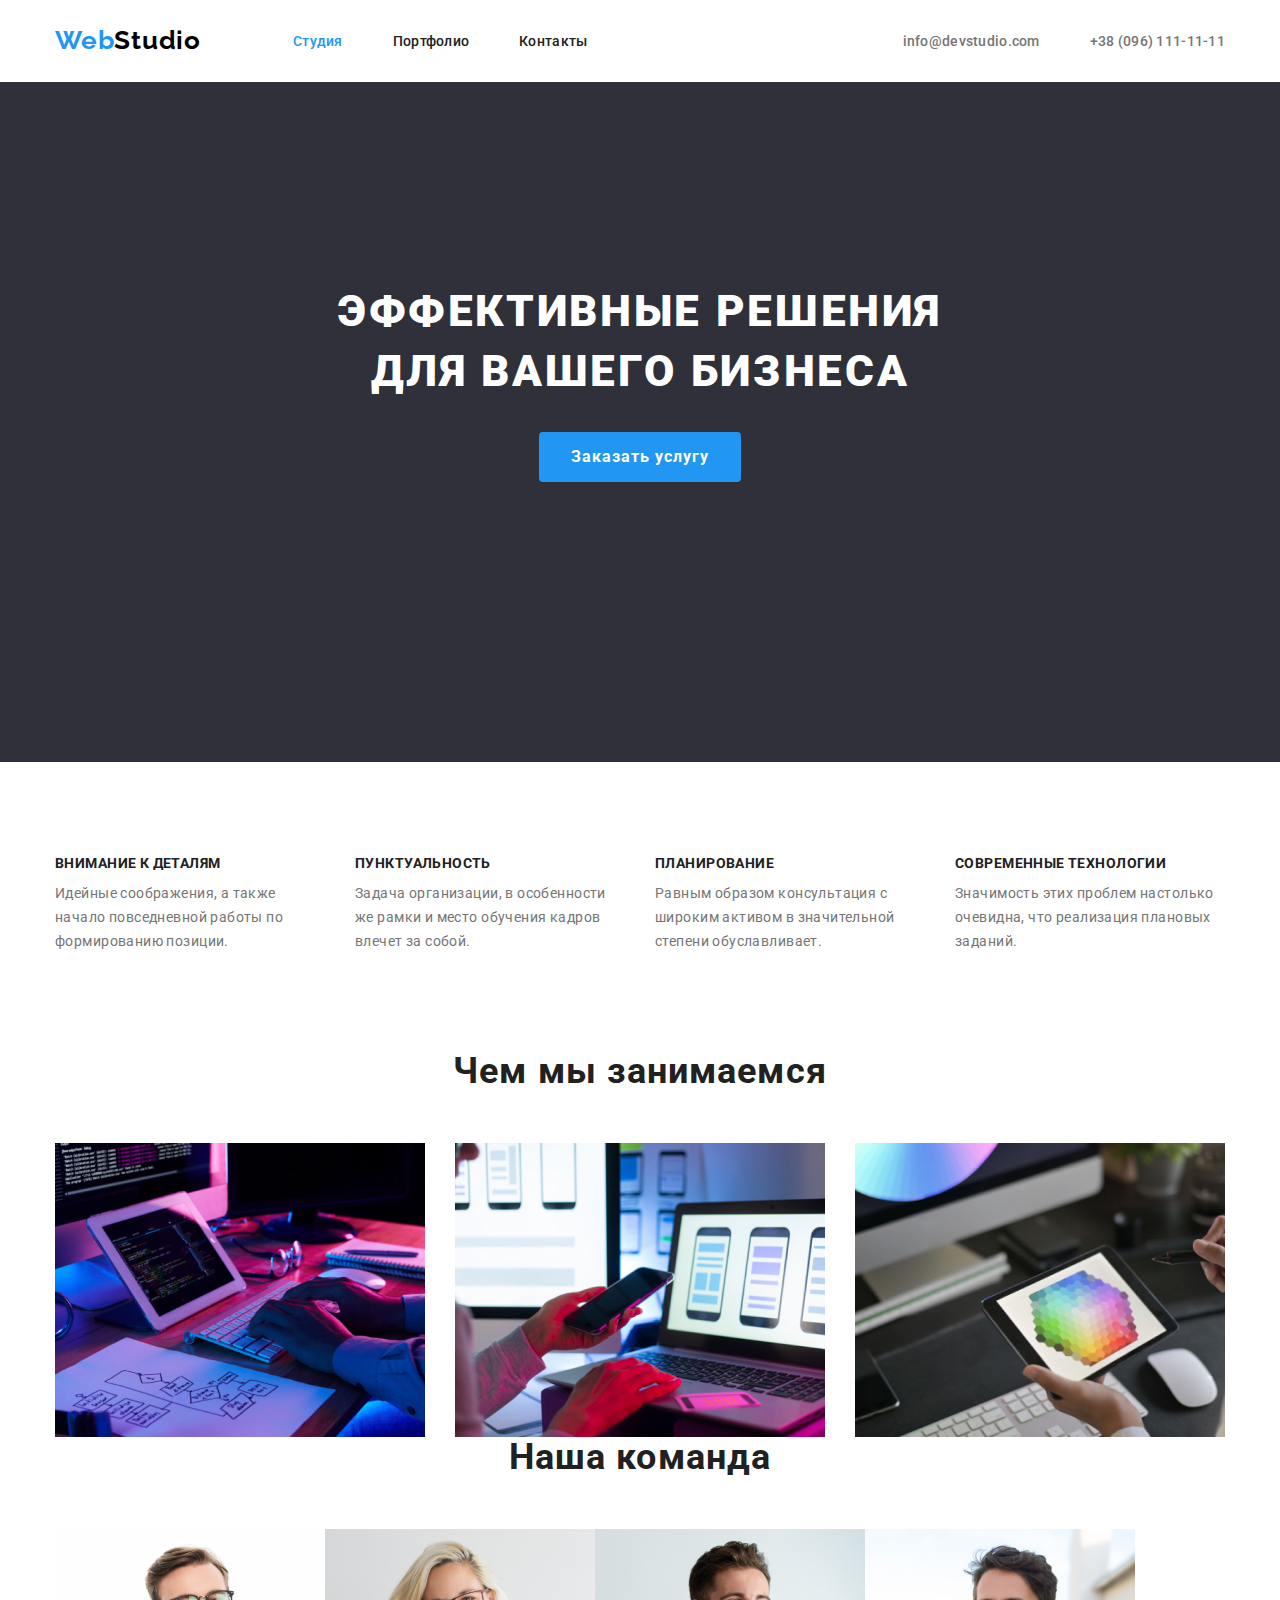
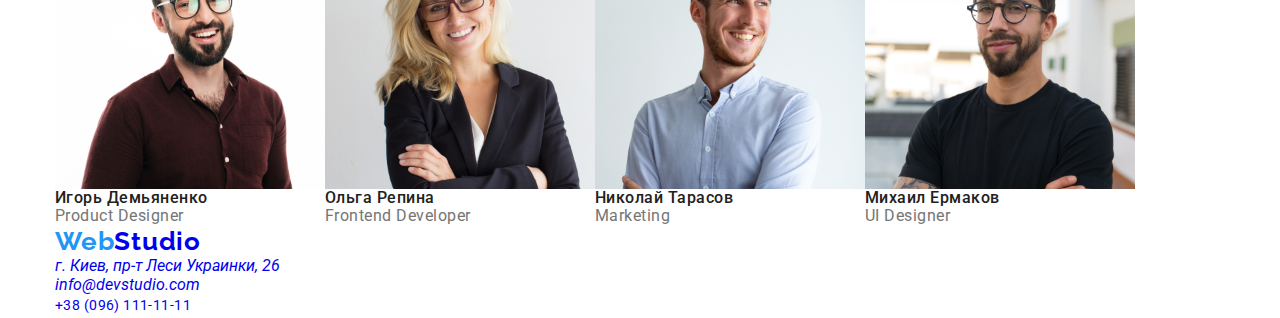
==== index.html @ b88e50e6 "си эс эс скилл" ====
<!DOCTYPE html>
<html lang="ru">

<head>
  <meta charset="UTF-8">
  <meta name="viewport" content="width=device-width, 
  initial-scale=1.0">
  <title>WebStudio</title>
  <link rel="stylesheet" 
  href="https://cdnjs.cloudflare.com/ajax/libs/modern-normalize/1.0.0/modern-normalize.min.css">
    <link rel="preconnect" 
    href="https://fonts.gstatic.com">
    <link
      href="https://fonts.googleapis.com/css2?family=Oleo+Script&family=Raleway:wght@700&family=Roboto:wght@400;500;700;900&display=swap"
      rel="stylesheet"/>
  <link 
  rel="stylesheet" 
  href="./css/common.css" 
  />
  <link rel="stylesheet" 
  href="./css/main.css"
  />
</head>

<body class="page">
  <!-- Шапка сайта -->
  <header class="page-header">

     <div class="container">  
      <nav class="nav">

        <a href="/" lang="en" class="logo link">
          <span class="logo-web">Web</span>Studio</a>
      
        <ul class="nav-list list">
          <li class="nav-list-item">
            <a href="./index.html" class="link current">
              Студия</a>
          </li>
          <li class="nav-list-item">
            <a href="./portfolio.html" class="link">
              Портфолио</a>
          </li>
          <li class="nav-list-item">
            <a href="" class="link">
              Контакты</a>
          </li>
        </ul>
      
       </nav> 
      <!--контакты-->
      <address class="address">
        <ul class="address-list list">
          <li class="address-list-item">
            <!-- Ссылка на адрес электронной почты  -->
            <a href="mailto:info@devstudio.com" 
            class="link-mail">
              info@devstudio.com</a>
          </li>
          <li class="address-list-item">
            <!-- Ссылка на телефонный номер -->
            <a href="tel:+380961111111" class="link-tel">
              +38 (096) 111-11-11</a>
          </li>
        </ul>
      </address>
     </div> 
    
  </header> 

  <main class="main">
    <!--герой-->
    <section class="hero">

        <div class="container hero-bunner">
          <h1 class="visually-hidden">Студия создания сайтов WebStudio </h1>
          <p class="hero-title">Эффективные решения для вашего бизнеса</p>
          <button type="button" class="hero-btn">
            Заказать услугу</button>

        </div>
     
    </section>

    <!--приемущества и особенности-->
    <section class="section ">
      <!--  заголовок особенности будет скрыт -->
      <h2 class="visually-hidden">особенности</h2>
      <div class="container">
          <ul class="skill-list list">
            <li class="skill-item">
              <h3 class="section-title">Внимание к деталям</h3>
              <p class="text">
                Идейные соображения,
                а также начало повседневной
                работы по формированию позиции.
              </p>
            </li>
            <li class="skill-item">
              <h3 class="section-title">Пунктуальность</h3>
              <p class="text">
                Задача организации,
                в особенности же рамки и место
                обучения кадров влечет за собой.
              </p>
            </li>
            <li class="skill-item">
              <h3 class="section-title">Планирование</h3>
              <p class="text">
                Равным образом консультация
                с широким активом в значительной
                степени обуславливает.
              </p>
            </li>
            <li class="skill-item">
              <h3 class="section-title">Современные технологии</h3>
              <p class="text">
                Значимость этих проблем
                настолько очевидна, что
                реализация плановых заданий.
              </p>
            </li>
          </ul>
      </div>
      
    </section>

    <!--Примеры работ-->
    <section class="section">
      <div class="container">
        <h2 class="section-title-about">Чем мы занимаемся</h2>
        <ul class="work-list list">
            <li class="work-img">
              
              <img src="./images/box1.jpg" 
              alt="работа с кодом" width="370" height="294">
              
            </li>
            <li class="work-img">
              
              <img src="./images/box2.jpg" 
              alt="оптимизация для телефонов" width="370" height="294">
              
            </li>
            <li class="work-img">
              
              <img src="./images/box3.jpg" 
              alt="работа с визуалом" width="370" height="294">
              
            </li>
        </ul>
      </div>

    </section>

           <!-- команда team-->
    <section class="section container">
      <h2 class="section-title-team">Наша команда</h2>
      <ul class="work-list list">

        <li class="work-team">
          <img src="./images/card1.jpg" alt="участник1" width="270" height="260">
          <p class="team-name">
            Игорь Демьяненко</p>
          <p class="team-position" 
          lang="en">Product Designer</p>
        </li>
        <li class="work-team">
          <img src="./images/card2.jpg" alt="участник2" width="270" height="260">
          <p class="team-name">
            Ольга Репина</p>
          <p class="team-position" 
          lang="en">Frontend Developer</p>
        </li>
        <li class="work-team">
          <img src="./images/card3.jpg" alt="участник3" width="270" height="260">
          <p class="team-name">
            Николай Тарасов</p>
          <p class="team-position" 
          lang="en">Marketing</p>
        </li>
        <li class="work-team">
          <img src="./images/card4.jpg" alt="участник4" width="270" height="260">
          <p class="team-name">
            Михаил Ермаков</p>
          <p class="team-position" 
          lang="en">UI Designer</p>
        </li>
      </ul>
    </section>
  </main>

<!-- Футер -->
  <footer class="footer container">
      <a href="/" lang="en" 
      class="footer-logo link">
        <span class="logo-web">Web</span>Studio</a>
    <address class="address">
      <ul class="list">
        <li class="list-item">
          <a href="https://goo.gl/maps/7p2n6qCXevgdCQAM8"
          class="link address">
            г. Киев, пр-т Леси Украинки, 26</a>
        </li>
        <li class="list-item-mail">
          <a href="mailto:info@devstudio.com" 
          class="link mail">
            info@devstudio.com</a>
          </li>
        <li class="list-item-tel">
          <a href="tel:+380961111111" 
          class="link tel">
            +38 (096) 111-11-11</a>
          </li>
      </ul>
    </address>
  </footer>
</body>

</html>
---- css/common.css ----
:root {
  /*цвет основного текста #757575*/
  --primary-text-color: #757575;
  /* вторичный цвет  #212121 */
  --title-text-color: #212121;
  /* акцент #2196F3*/
  --accent-color: #2196f3;
  /* ==== белый цвет ======= */
  --primary-white-color: #ffffff;

  --main-font: 'Roboto', sans-serif;

  --secondary-font: 'Raleway', 'Oleo Script', sans-serif;
}
/* ============ body ========== */
body {
  background-color: var(--primary-white-color);
  color: var(--primary-text-color);
  font-family: var(--main-font);
}
/* *,
      ::after,
      ::before {margin: 0; padding: 0;}
       */
/* ul {
  list-style: none;
  text-decoration: none;
}
a {
  text-decoration: none;
  list-style: none;
} */
.list {
  list-style: none;
}
.link {
  text-decoration: none;
}

h1,
h2,
h3,
h4,
h5,
h6 {
  margin: 0;
}

ul,
ol {
  margin: 0;
  padding: 0;
}

p {
  margin: 0;
}
img {
  display: block;
}

.container {
  width: 1200px;
  padding: 0 15px;
  margin: 0 auto;
}

/* ================ Heder ==================== */
.page-header .container {
  display: flex;
  align-items: center;

  /* .page-header {
     padding-top: 32px;
     padding-bottom: 32px;
     background-color: #ccc;
  }  */

    /* width: 1222px; 
    min-height: 105px;
    margin: 0 auto; */
  }
  .page-header .logo {
    margin-right: 93px;
  }
  .nav {
    display: flex;
    align-items: center;
  }

  .logo {
    display: block;
    width: 145px;
    padding-top: 24px;
    border: 0px;
    padding-bottom: 25px;
  }
  /* display: flex; */
  .nav-list {
    display: flex;
    border: 0px;
    padding-top: 32px;
    padding-bottom: 32px;
    
  }
  .nav-list-item:not(:last-child) {
    margin-right: 50px;
  }
  .page-header .address {
    /* display: flex;*/
    margin-left: auto;
  }

  .address-list {
    display: flex;

    border: 0px;
    padding-top: 32px;
    padding-bottom: 32px;
  }
  .address-list-item:not(:last-child) {
    margin-right: 50px;
  }
  /* =========logo========== */
  .logo {
    font-family: var(--secondary-font);
    font-style: normal;
    font-weight: 700;
    font-size: 26px;
    line-height: 1.19;
    letter-spacing: 0.03em;
    color: #000000;
  }
  .logo-web {
    font-family: var(--secondary-font);
    font-style: normal;
    font-weight: 700;
    font-size: 26px;
    line-height: 1.19;
    letter-spacing: 0.03em;
    color: var(--accent-color);
  }
  /* =========logo end ========== */

  /* ============ site-nav ============ */
  .nav-list .link {
    font-weight: 500;
    font-size: 14px;
    line-height: 1.14;
    letter-spacing: 0.02em;
    color: var(--title-text-color);
    text-decoration: none;
  }
  .link-mail {
    font-style: normal;
    font-weight: 500;
    font-size: 14px;
    line-height: 1.14;
    letter-spacing: 0.02em;
    color: var(--primary-text-color);
    text-decoration: none;
  }
  .link-tel {
    font-style: normal;
    font-weight: 500;
    font-size: 14px;
    line-height: 1.14;
    letter-spacing: 0.02em;
    color: var(--primary-text-color);
    text-decoration: none;
  }

  .nav-list .link:hover,
  .nav-list .link:focus {
    color: var(--accent-color);
  }

  .nav-list .link.current {
    color: var(--accent-color);
  }
  /* ============ site-nav end ============ */

  /* ================ Heder end ==================== */

  /* =========== hero ============== */
  /* перенесены в файл "main" этой же папки  */
  /* =========== hero end ============== */
  .visually-hidden {
    position: absolute;
    width: 1px;
    height: 1px;
    margin: -1px;
    border: 0;
    padding: 0;

    white-space: nowrap;
    clip-path: imset(100%);
    clip: rect(0 0 0 0);
  }
  /*== приемущества и особенности skill =====*/
         /* перенесены в файл "main" этой же папки  */
/* ============ end sill =========== */

  /* =====--Примеры работ--====== */
        /* перенесены в файл "main" этой же папки  */
  /* =====--Примеры работ end--====== */

  /* ========== команда team ========== */
  .team-name {
    font-weight: 500;
    font-size: 16px;
    line-height: 1.18;
    letter-spacing: 0.03em;
    color: var(--title-text-color);
  }
  .team-position {
    font-weight: 400;
    font-size: 16px;
    line-height: 1.18;
    letter-spacing: 0.03em;
    color: var(--primary-text-color);
  }
  /* =====-- команда team end--====== */

  /* =========-- Футер --=========== */
  .footer-logo {
    font-family: var(--secondary-font);
    font-weight: 700;
    font-size: 26px;
    line-height: 1.19;
    letter-spacing: 0.03em;
    text-decoration: none;
    /* color: #FFFFFF;  */
  }

  /* .list-item {
  font-style: normal;
  font-weight: 400;
  font-size: 14px;
  line-height: 1.71;
  letter-spacing: 0.03em;
  text-decoration: none;
  color: #FFFFFF; */
}
.list-item-mail {
  font-style: normal;
  font-weight: 400;
  font-size: 14px;
  line-height: 1.71;
  letter-spacing: 0.03em;
  text-decoration: none;
  /* color: rgba(255, 255, 255, 0.6); */
}
.list-item-tel {
  font-style: normal;
  font-weight: 400;
  font-size: 14px;
  line-height: 1.71;
  letter-spacing: 0.03em;
  text-decoration: none;
  /* color: rgba(255, 255, 255, 0.6); */
}

/* =========-- Футер end --=========== */

/* ==============WORK=========== */
.work-title {
  font-weight: 700;
  font-size: 18px;
  line-height: 2;
  letter-spacing: 0.06em;
  color: var(--title-text-color);
}

.work-text {
  font-weight: 400;
  font-size: 16px;
  line-height: 1.87;
  letter-spacing: 0.03em;
  color: var(--primary-text-color);
}

.navigation-list-link.current {
  color: var(--accent-color);
}
---- css/main.css ----
/* цвет логотипа #2196F3 и #000000 */
/* белый #ffffff */
/* фон #e5e5e5  и f5f4fa */

/* =========== hero ============== */
.hero {
  min-height: 600px;
  background-color: #2f303a;
  display: flex;
  justify-content: center;
  align-items: center;
  padding: 200px 452px 280px;
}

/* .hero-bunner {
  
} */

.hero-title {
  color: #ffffff;
  font-weight: 900;
  font-size: 44px;
  line-height: 1.36;
  text-align: center;
  letter-spacing: 0.06em;
  text-transform: uppercase;
  width: 696px;
  margin: auto;
}

.hero-btn {
  min-width: 200px;
  height: 50px;
  border: 0;
  cursor: pointer;
  border-radius: 4px;

  font-weight: 700;
  font-size: 16px;
  line-height: 1.87;
  letter-spacing: 0.06em;

  margin: auto;
  margin-top: 30px;
  display: flex;
  align-items: center;
  text-align: center;
  padding: 10px 32px;
  /* box-shadow: 0px 4px 4px rgba(0, 0, 0, 0.15); */
  color: #ffffff;
  background-color: var(--accent-color);
}

/* .hero-btn:hover,
       .hero-btn:focus {

}     */
/* =========== hero end ============== */
/* =========== section =========== */
/*--приемущества и особенности-->*/ /* ========= skill ========= */
.skill-list {
  color: var(--primary-text-color);
  display: flex;
  flex-wrap: wrap;
  margin-top: 94px;
  margin-bottom: 94px;
  margin-left: -30px;
  padding: 0;

  /* outline: 1px solid; */
}
.skill-item {
  min-height: 101px;
  width: 270px;

  margin-left: 30px;
  flex-basis: calc(100% / 4 -30px);
  /* outline: 1px solid; */
  /*  
      height: 101px;
     .skill-item:not(:last-child) {
     margin-top: 30px;
        */
}
/* 
*/

.skill-item .section-title {
  font-weight: 700;
  font-size: 14px;
  line-height: 1.14;
  letter-spacing: 0.03em;
  text-transform: uppercase;
  color: var(--title-text-color);
}
.text {
  margin-top: 10px;

  font-weight: 400;
  font-size: 14px;
  line-height: 1.71;
  letter-spacing: 0.03em;
  color: var(--primary-text-color);
}

/* ========= skill end ========= */

/* ============ <!--Примеры работ--> ============ */

.work-list {
  display: flex;
  margin-top: 50px;
}
.work-list .work-img:not(:last-child) {
  margin-right: 30px;
  padding: 0;
  border: 0;
}
.section-title-about,
.section-title-team {
  font-weight: 700;
  font-size: 36px;
  line-height: 1.16;
  text-align: center;
  letter-spacing: 0.03em;
  color: var(--title-text-color);
}

/* ========== examples ======== */
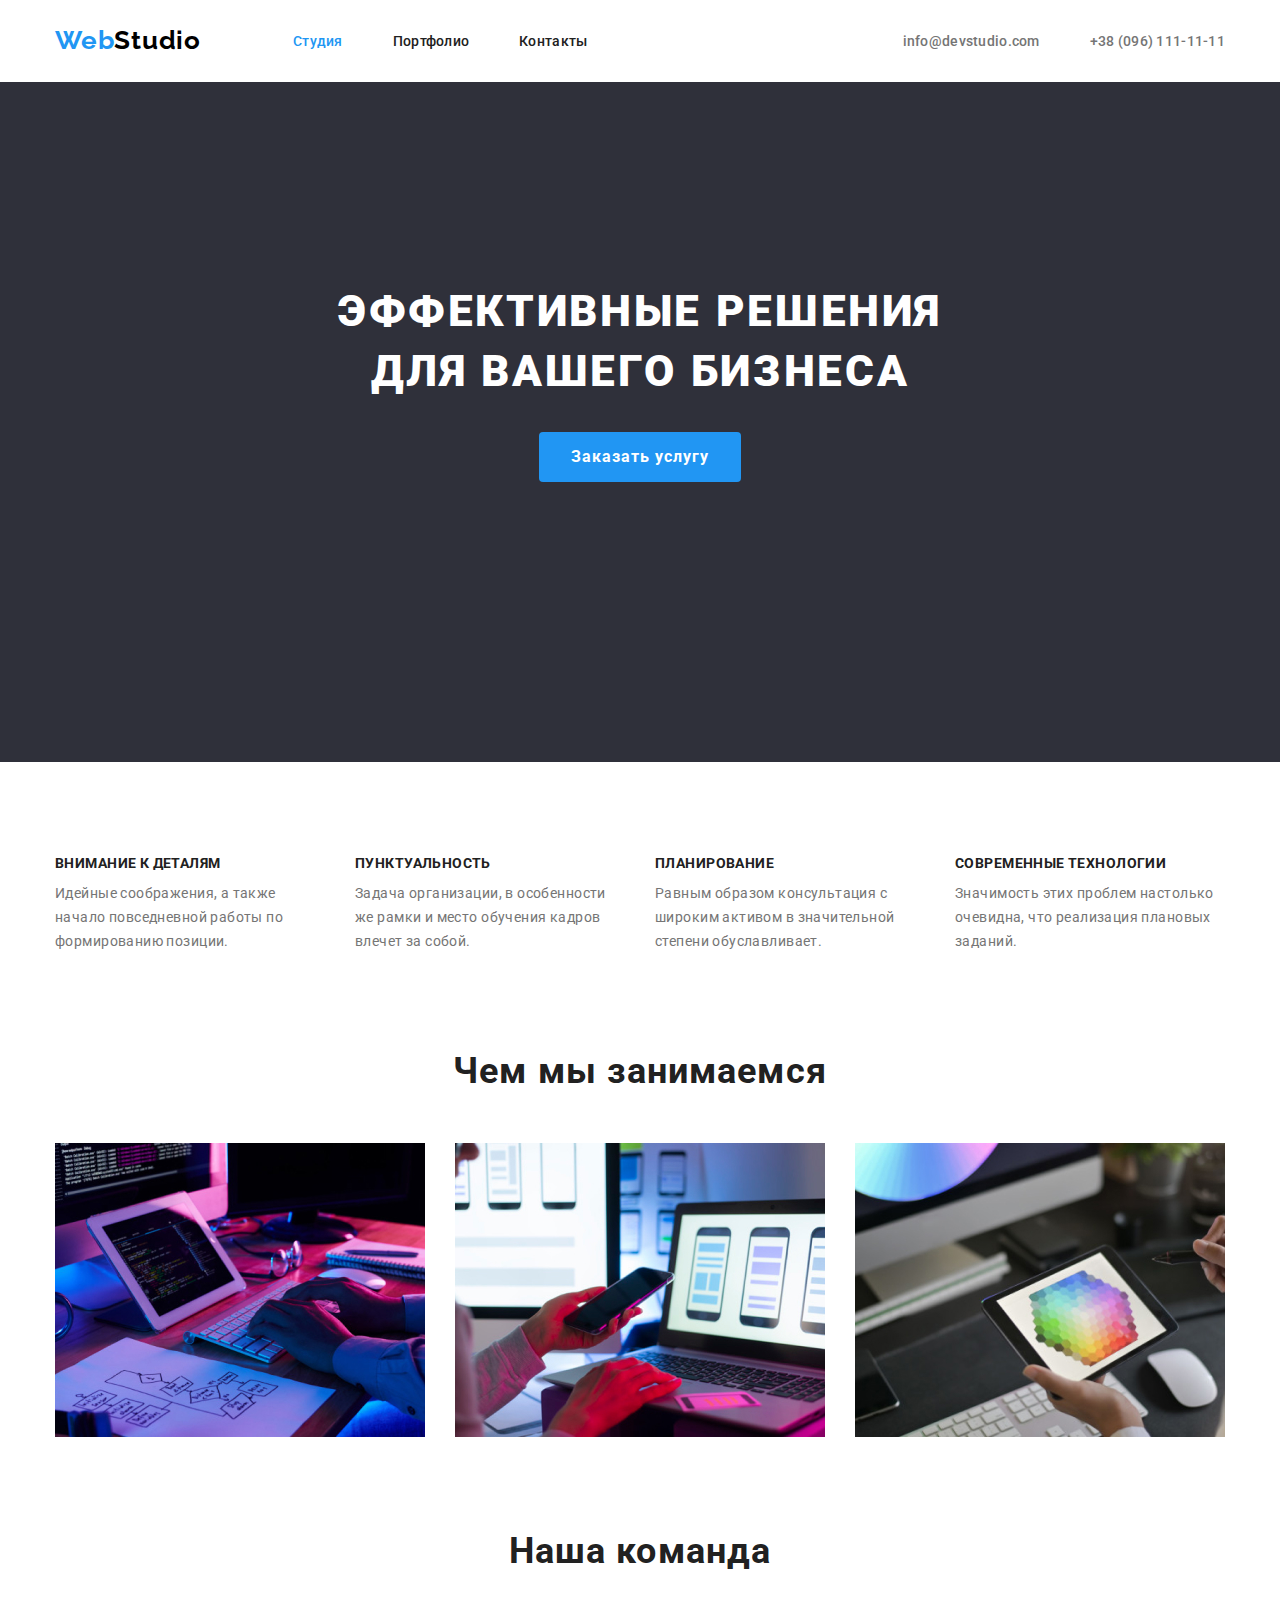
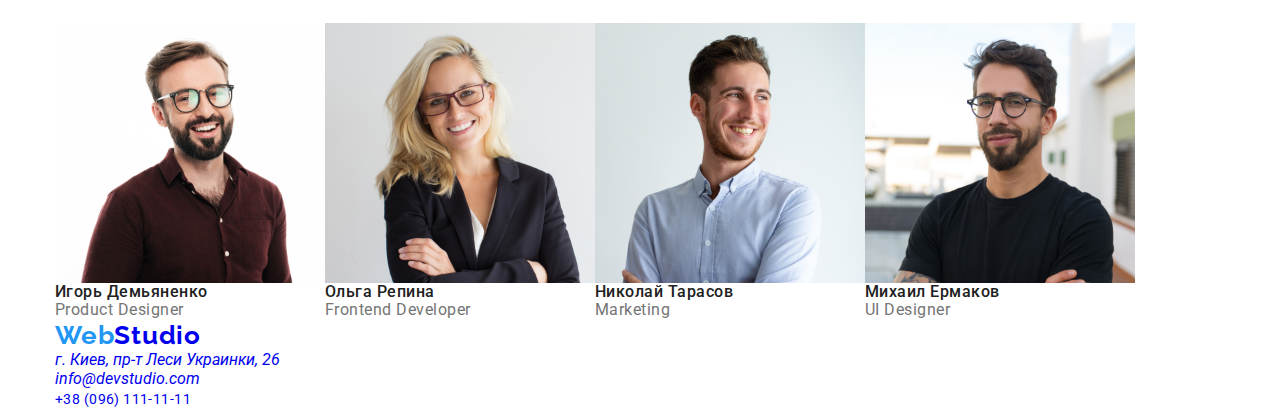
==== commit e8ff6280: "css team" ====
--- a/index.html
+++ b/index.html
@@ -85,8 +85,9 @@
     <!--приемущества и особенности-->
     <section class="section ">
       <!--  заголовок особенности будет скрыт -->
-      <h2 class="visually-hidden">особенности</h2>
+      
       <div class="container">
+        <h2 class="visually-hidden">особенности</h2>
           <ul class="skill-list list">
             <li class="skill-item">
               <h3 class="section-title">Внимание к деталям</h3>
@@ -127,7 +128,7 @@
 
     <!--Примеры работ-->
     <section class="section">
-      <div class="container">
+      <div class="container sect">
         <h2 class="section-title-about">Чем мы занимаемся</h2>
         <ul class="work-list list">
             <li class="work-img">
@@ -154,39 +155,38 @@
     </section>
 
            <!-- команда team-->
-    <section class="section container">
+    <section class="section">
+      <div class="container">
       <h2 class="section-title-team">Наша команда</h2>
-      <ul class="work-list list">
-
+      <ul class="work-list-team list">
+      
         <li class="work-team">
           <img src="./images/card1.jpg" alt="участник1" width="270" height="260">
           <p class="team-name">
             Игорь Демьяненко</p>
-          <p class="team-position" 
-          lang="en">Product Designer</p>
+          <p class="team-position" lang="en">Product Designer</p>
         </li>
         <li class="work-team">
           <img src="./images/card2.jpg" alt="участник2" width="270" height="260">
           <p class="team-name">
             Ольга Репина</p>
-          <p class="team-position" 
-          lang="en">Frontend Developer</p>
+          <p class="team-position" lang="en">Frontend Developer</p>
         </li>
         <li class="work-team">
           <img src="./images/card3.jpg" alt="участник3" width="270" height="260">
           <p class="team-name">
             Николай Тарасов</p>
-          <p class="team-position" 
-          lang="en">Marketing</p>
+          <p class="team-position" lang="en">Marketing</p>
         </li>
         <li class="work-team">
           <img src="./images/card4.jpg" alt="участник4" width="270" height="260">
           <p class="team-name">
             Михаил Ермаков</p>
-          <p class="team-position" 
-          lang="en">UI Designer</p>
+          <p class="team-position" lang="en">UI Designer</p>
         </li>
       </ul>
+      </div>
+
     </section>
   </main>
 
--- a/css/common.css
+++ b/css/common.css
@@ -206,20 +206,7 @@
   /* =====--Примеры работ end--====== */
 
   /* ========== команда team ========== */
-  .team-name {
-    font-weight: 500;
-    font-size: 16px;
-    line-height: 1.18;
-    letter-spacing: 0.03em;
-    color: var(--title-text-color);
-  }
-  .team-position {
-    font-weight: 400;
-    font-size: 16px;
-    line-height: 1.18;
-    letter-spacing: 0.03em;
-    color: var(--primary-text-color);
-  }
+             /* перенесены в файл "main" этой же папки  */
   /* =====-- команда team end--====== */
 
   /* =========-- Футер --=========== */
--- a/css/main.css
+++ b/css/main.css
@@ -110,6 +110,7 @@
 .work-list {
   display: flex;
   margin-top: 50px;
+  margin-bottom: 94px;
 }
 .work-list .work-img:not(:last-child) {
   margin-right: 30px;
@@ -125,5 +126,28 @@
   letter-spacing: 0.03em;
   color: var(--title-text-color);
 }
+/* ============ <!--Примеры работ end--> ============ */
 
+/* ========== команда team ========== */
+.section-title-team {
+  margin-top: 94px;
+  margin-bottom: 50px;
+}
+.work-list-team {
+  display: flex;
+}
+.team-name {
+  font-weight: 500;
+  font-size: 16px;
+  line-height: 1.18;
+  letter-spacing: 0.03em;
+  color: var(--title-text-color);
+}
+.team-position {
+  font-weight: 400;
+  font-size: 16px;
+  line-height: 1.18;
+  letter-spacing: 0.03em;
+  color: var(--primary-text-color);
+}
 /* ========== examples ======== */
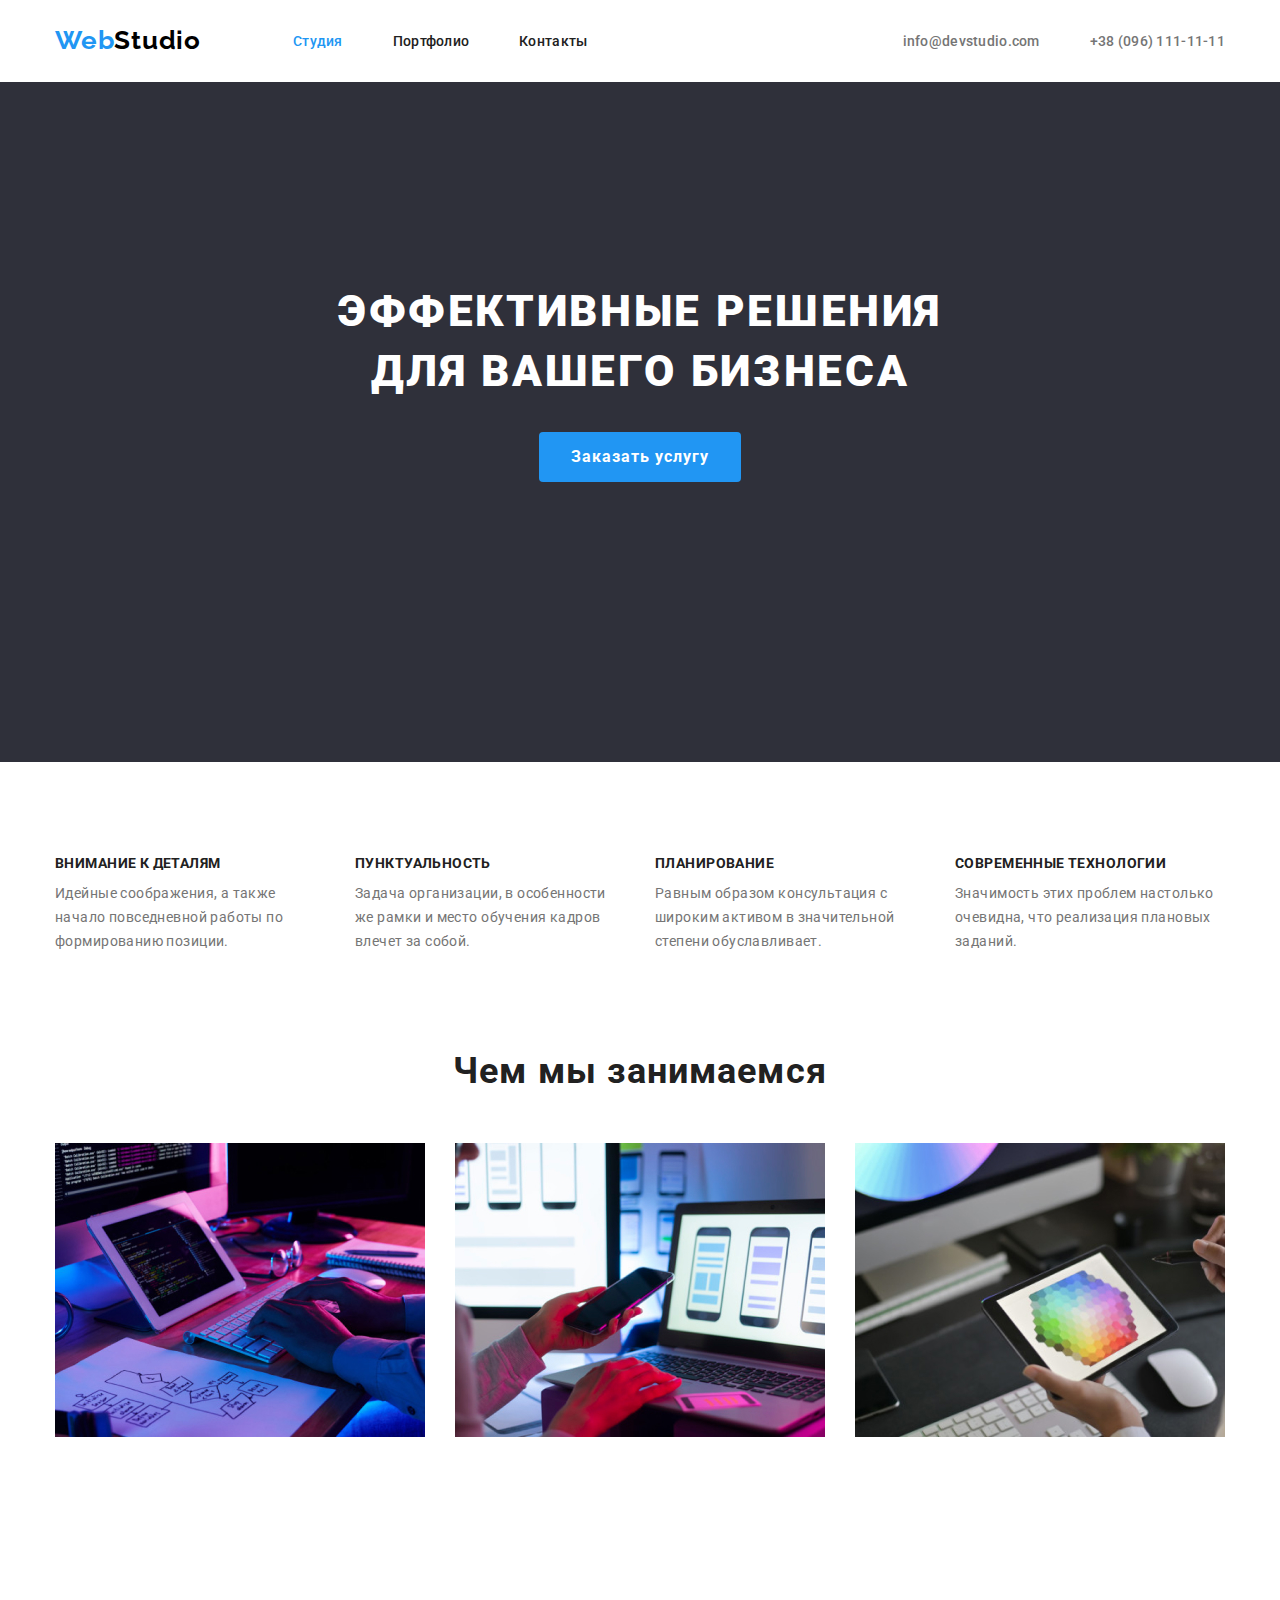
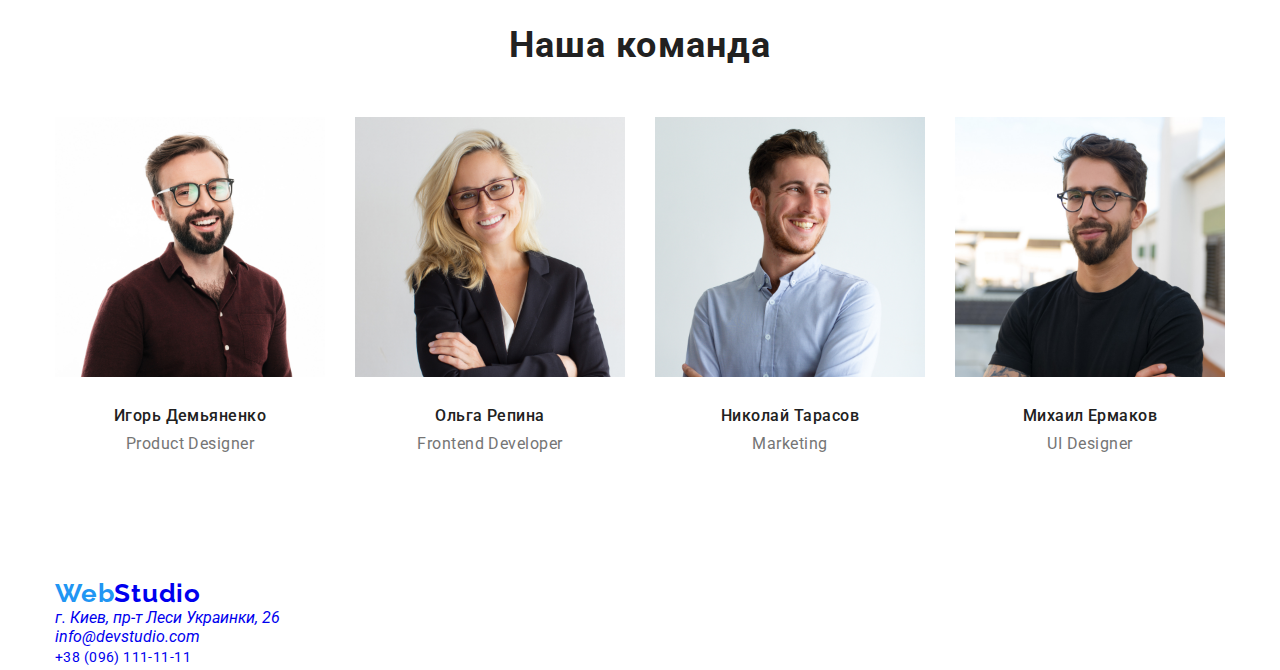
==== commit bb375fdf: "Css blok team" ====
--- a/index.html
+++ b/index.html
@@ -156,34 +156,51 @@
 
            <!-- команда team-->
     <section class="section">
-      <div class="container">
+      <div class="container team">
       <h2 class="section-title-team">Наша команда</h2>
       <ul class="work-list-team list">
       
         <li class="work-team">
-          <img src="./images/card1.jpg" alt="участник1" width="270" height="260">
-          <p class="team-name">
-            Игорь Демьяненко</p>
-          <p class="team-position" lang="en">Product Designer</p>
-        </li>
-        <li class="work-team">
-          <img src="./images/card2.jpg" alt="участник2" width="270" height="260">
-          <p class="team-name">
-            Ольга Репина</p>
-          <p class="team-position" lang="en">Frontend Developer</p>
-        </li>
-        <li class="work-team">
-          <img src="./images/card3.jpg" alt="участник3" width="270" height="260">
-          <p class="team-name">
-            Николай Тарасов</p>
-          <p class="team-position" lang="en">Marketing</p>
-        </li>
-        <li class="work-team">
-          <img src="./images/card4.jpg" alt="участник4" width="270" height="260">
-          <p class="team-name">
-            Михаил Ермаков</p>
-          <p class="team-position" lang="en">UI Designer</p>
-        </li>
+          <img src="./images/card1.jpg" 
+          alt="участник1" width="270" height="260">
+          <div class="work-list-content">
+            <p class="team-name">
+              Игорь Демьяненко</p>
+            <p class="team-position" lang="en">Product Designer</p>
+          </div>
+
+        </li>
+        <li class="work-team">
+          <img src="./images/card2.jpg" 
+          alt="участник2" width="270" height="260">
+          <div class="work-list-content">
+            <p class="team-name">
+              Ольга Репина</p>
+            <p class="team-position" lang="en">Frontend Developer</p>
+          </div>
+
+        </li>
+        <li class="work-team">
+          <img src="./images/card3.jpg" 
+          alt="участник3" width="270" height="260">
+          <div class="work-list-content">
+            <p class="team-name">
+              Николай Тарасов</p>
+            <p class="team-position" lang="en">Marketing</p>
+          </div>
+
+        </li>
+        <li class="work-team">
+          <img src="./images/card4.jpg" 
+          alt="участник4" width="270" height="260">
+          <div class="work-list-content">
+            <p class="team-name">
+              Михаил Ермаков</p>
+            <p class="team-position" lang="en">UI Designer</p>
+          </div>
+
+        </li>
+
       </ul>
       </div>
 
--- a/css/main.css
+++ b/css/main.css
@@ -130,18 +130,33 @@
 
 /* ========== команда team ========== */
 .section-title-team {
-  margin-top: 94px;
+  margin-top: 188px;
   margin-bottom: 50px;
 }
 .work-list-team {
+  margin-bottom: 94px;
   display: flex;
+  justify-content: space-between;
 }
 .team-name {
+  margin-bottom: 10px;
+}
+.work-list-content {
+  padding-top: 30px;
+  padding-bottom: 30px;
+}
+/* .work-list-team .work-team:not(:last-child) {
+  margin-right: 30px;
+  padding: 0;
+  border: 0;
+} */
+.work-list-team .team-name {
   font-weight: 500;
   font-size: 16px;
   line-height: 1.18;
   letter-spacing: 0.03em;
   color: var(--title-text-color);
+  text-align: center;
 }
 .team-position {
   font-weight: 400;
@@ -149,5 +164,6 @@
   line-height: 1.18;
   letter-spacing: 0.03em;
   color: var(--primary-text-color);
+  text-align: center;
 }
 /* ========== examples ======== */
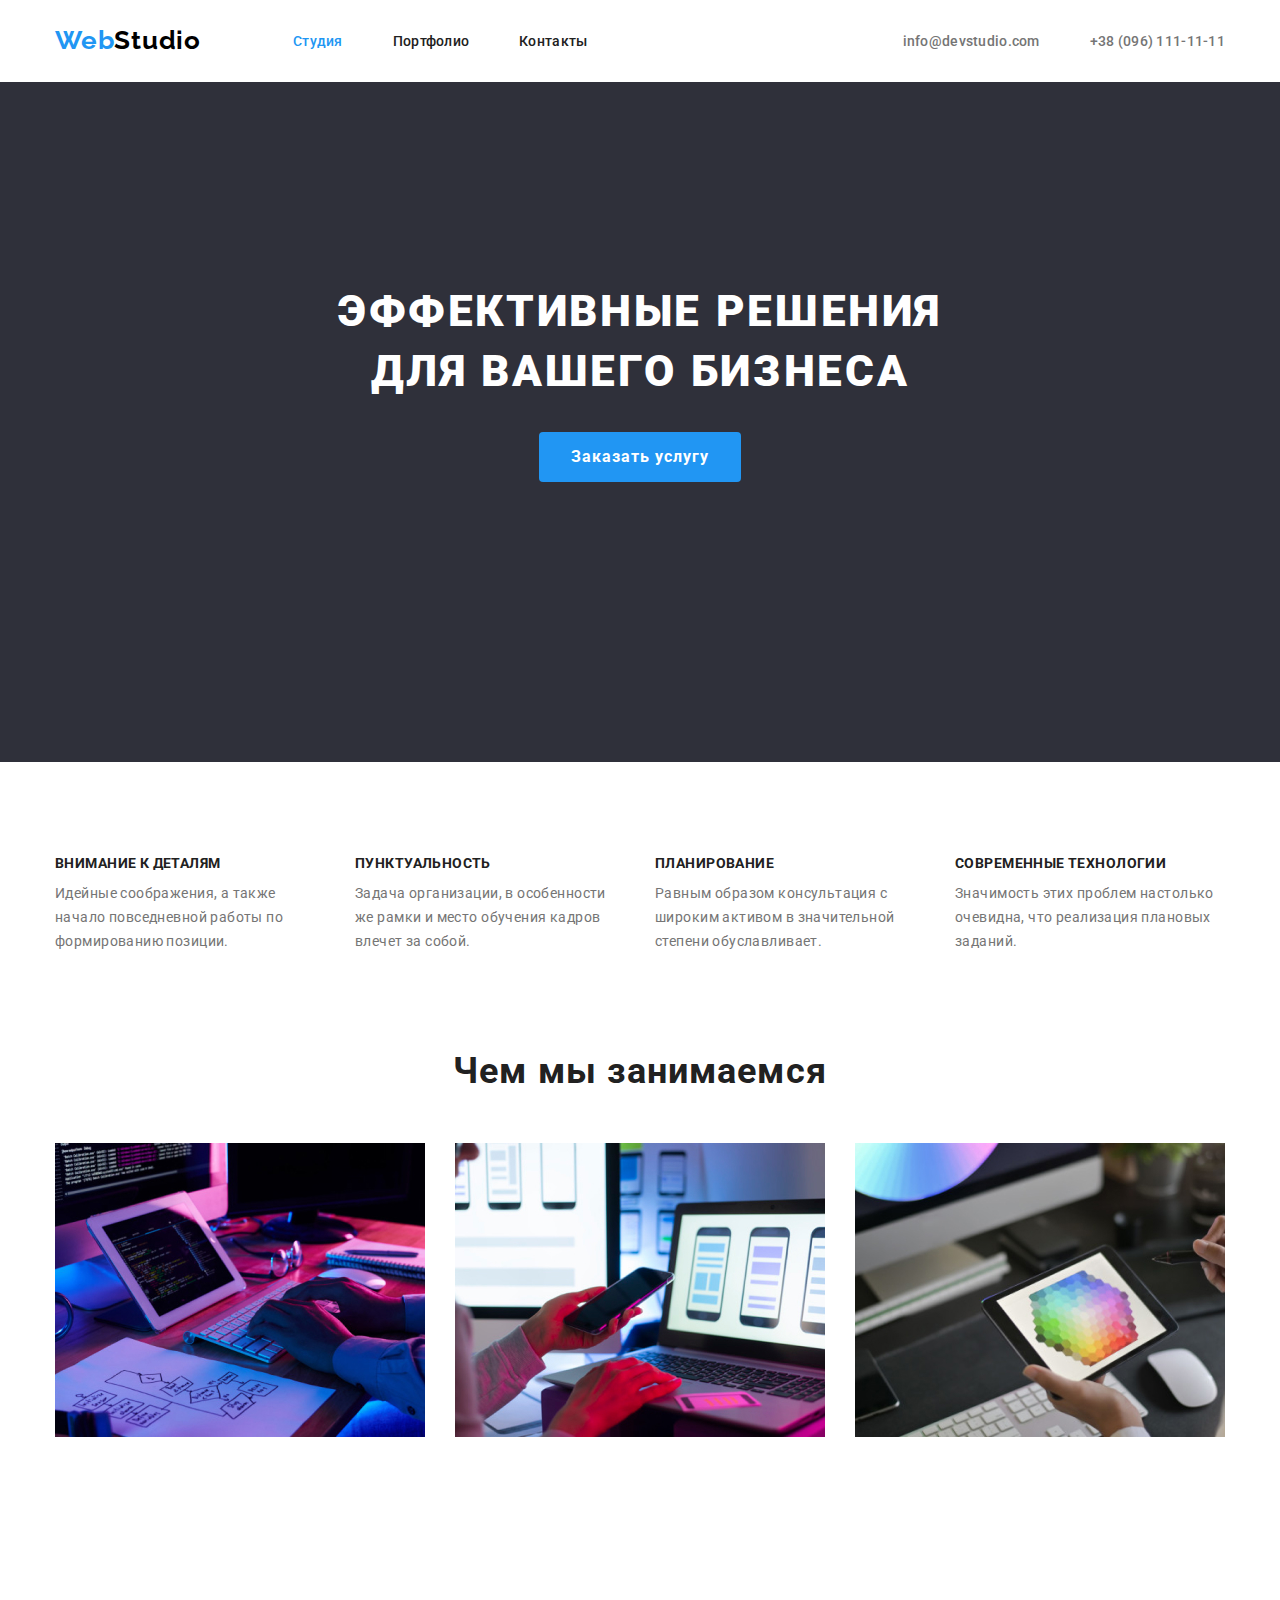
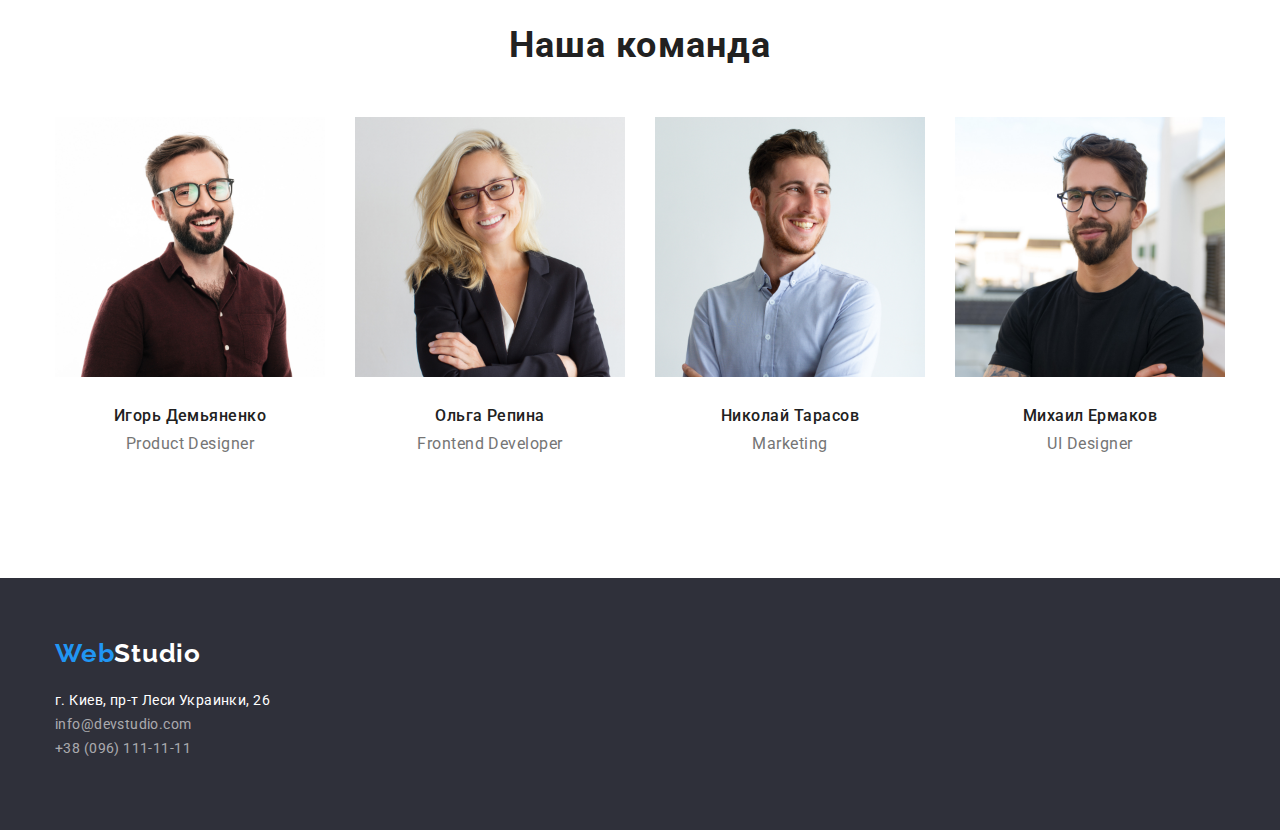
==== commit 1b141d67: "css blok footer" ====
--- a/index.html
+++ b/index.html
@@ -59,7 +59,8 @@
           </li>
           <li class="address-list-item">
             <!-- Ссылка на телефонный номер -->
-            <a href="tel:+380961111111" class="link-tel">
+            <a href="tel:+380961111111" 
+            class="link-tel">
               +38 (096) 111-11-11</a>
           </li>
         </ul>
@@ -208,29 +209,36 @@
   </main>
 
 <!-- Футер -->
-  <footer class="footer container">
-      <a href="/" lang="en" 
-      class="footer-logo link">
+  <footer class="footer">
+      
+      <div class="container">
+        <a href="/" lang="en" class="footer-logo link">
         <span class="logo-web">Web</span>Studio</a>
-    <address class="address">
-      <ul class="list">
-        <li class="list-item">
-          <a href="https://goo.gl/maps/7p2n6qCXevgdCQAM8"
-          class="link address">
-            г. Киев, пр-т Леси Украинки, 26</a>
-        </li>
-        <li class="list-item-mail">
-          <a href="mailto:info@devstudio.com" 
-          class="link mail">
-            info@devstudio.com</a>
-          </li>
-        <li class="list-item-tel">
-          <a href="tel:+380961111111" 
-          class="link tel">
-            +38 (096) 111-11-11</a>
-          </li>
-      </ul>
-    </address>
+        <div class="foot-nav">
+        <address class="footer-address">
+          <ul class="footer-address-list list">
+            <li class="address-list-item-add">
+              <a href="https://goo.gl/maps/7p2n6qCXevgdCQAM8" class="link-address">
+                г. Киев, пр-т Леси Украинки, 26</a>
+            </li>
+        
+            <li class="address-list-item">
+              <!-- Ссылка на адрес электронной почты  -->
+              <a href="mailto:info@devstudio.com" class="foot-link-mail">
+                info@devstudio.com</a>
+            </li>
+            <li class="address-list-item">
+              <!-- Ссылка на телефонный номер -->
+              <a href="tel:+380961111111" class="foot-link-tel">
+                +38 (096) 111-11-11</a>
+            </li>
+          </ul>
+        </address>
+        </div>
+
+
+      </div>
+
   </footer>
 </body>
 
--- a/css/common.css
+++ b/css/common.css
@@ -76,176 +76,199 @@
      background-color: #ccc;
   }  */
 
-    /* width: 1222px; 
+  /* width: 1222px; 
     min-height: 105px;
     margin: 0 auto; */
-  }
-  .page-header .logo {
-    margin-right: 93px;
-  }
-  .nav {
-    display: flex;
-    align-items: center;
-  }
-
-  .logo {
-    display: block;
-    width: 145px;
-    padding-top: 24px;
-    border: 0px;
-    padding-bottom: 25px;
-  }
-  /* display: flex; */
-  .nav-list {
-    display: flex;
-    border: 0px;
-    padding-top: 32px;
-    padding-bottom: 32px;
-    
-  }
-  .nav-list-item:not(:last-child) {
-    margin-right: 50px;
-  }
-  .page-header .address {
-    /* display: flex;*/
-    margin-left: auto;
-  }
-
-  .address-list {
-    display: flex;
-
-    border: 0px;
-    padding-top: 32px;
-    padding-bottom: 32px;
-  }
-  .address-list-item:not(:last-child) {
-    margin-right: 50px;
-  }
-  /* =========logo========== */
-  .logo {
-    font-family: var(--secondary-font);
-    font-style: normal;
-    font-weight: 700;
-    font-size: 26px;
-    line-height: 1.19;
-    letter-spacing: 0.03em;
-    color: #000000;
-  }
-  .logo-web {
-    font-family: var(--secondary-font);
-    font-style: normal;
-    font-weight: 700;
-    font-size: 26px;
-    line-height: 1.19;
-    letter-spacing: 0.03em;
-    color: var(--accent-color);
-  }
-  /* =========logo end ========== */
-
-  /* ============ site-nav ============ */
-  .nav-list .link {
-    font-weight: 500;
-    font-size: 14px;
-    line-height: 1.14;
-    letter-spacing: 0.02em;
-    color: var(--title-text-color);
-    text-decoration: none;
-  }
-  .link-mail {
-    font-style: normal;
-    font-weight: 500;
-    font-size: 14px;
-    line-height: 1.14;
-    letter-spacing: 0.02em;
-    color: var(--primary-text-color);
-    text-decoration: none;
-  }
-  .link-tel {
-    font-style: normal;
-    font-weight: 500;
-    font-size: 14px;
-    line-height: 1.14;
-    letter-spacing: 0.02em;
-    color: var(--primary-text-color);
-    text-decoration: none;
-  }
-
-  .nav-list .link:hover,
-  .nav-list .link:focus {
-    color: var(--accent-color);
-  }
-
-  .nav-list .link.current {
-    color: var(--accent-color);
-  }
-  /* ============ site-nav end ============ */
-
-  /* ================ Heder end ==================== */
-
-  /* =========== hero ============== */
-  /* перенесены в файл "main" этой же папки  */
-  /* =========== hero end ============== */
-  .visually-hidden {
-    position: absolute;
-    width: 1px;
-    height: 1px;
-    margin: -1px;
-    border: 0;
-    padding: 0;
-
-    white-space: nowrap;
-    clip-path: imset(100%);
-    clip: rect(0 0 0 0);
-  }
-  /*== приемущества и особенности skill =====*/
-         /* перенесены в файл "main" этой же папки  */
+}
+.page-header .logo {
+  margin-right: 93px;
+}
+.nav {
+  display: flex;
+  align-items: center;
+}
+
+.logo {
+  display: block;
+  width: 145px;
+  padding-top: 24px;
+  border: 0px;
+  padding-bottom: 25px;
+}
+/* display: flex; */
+.nav-list {
+  display: flex;
+  border: 0px;
+  padding-top: 32px;
+  padding-bottom: 32px;
+}
+.nav-list-item:not(:last-child) {
+  margin-right: 50px;
+}
+.page-header .address {
+  /* display: flex;*/
+  margin-left: auto;
+}
+
+.address-list {
+  display: flex;
+
+  border: 0px;
+  padding-top: 32px;
+  padding-bottom: 32px;
+}
+.address-list-item:not(:last-child) {
+  margin-right: 50px;
+}
+/* =========logo========== */
+
+.logo {
+  font-family: var(--secondary-font);
+  font-style: normal;
+  font-weight: 700;
+  font-size: 26px;
+  line-height: 1.19;
+  letter-spacing: 0.03em;
+  color: #000000;
+}
+.logo-web {
+  font-family: var(--secondary-font);
+  font-style: normal;
+  font-weight: 700;
+  font-size: 26px;
+  line-height: 1.19;
+  letter-spacing: 0.03em;
+  color: var(--accent-color);
+}
+/* =========logo end ========== */
+
+/* ============ site-nav ============ */
+.nav-list .link {
+  font-weight: 500;
+  font-size: 14px;
+  line-height: 1.14;
+  letter-spacing: 0.02em;
+  color: var(--title-text-color);
+  text-decoration: none;
+}
+.link-mail {
+  font-style: normal;
+  font-weight: 500;
+  font-size: 14px;
+  line-height: 1.14;
+  letter-spacing: 0.02em;
+  color: var(--primary-text-color);
+  text-decoration: none;
+}
+.link-tel {
+  font-style: normal;
+  font-weight: 500;
+  font-size: 14px;
+  line-height: 1.14;
+  letter-spacing: 0.02em;
+  color: var(--primary-text-color);
+  text-decoration: none;
+}
+
+.nav-list .link:hover,
+.nav-list .link:focus {
+  color: var(--accent-color);
+}
+
+.nav-list .link.current {
+  color: var(--accent-color);
+}
+/* ============ site-nav end ============ */
+
+/* ================ Heder end ==================== */
+
+/* =========== hero ============== */
+/* перенесены в файл "main" этой же папки  */
+/* =========== hero end ============== */
+.visually-hidden {
+  position: absolute;
+  width: 1px;
+  height: 1px;
+  margin: -1px;
+  border: 0;
+  padding: 0;
+
+  white-space: nowrap;
+  clip-path: imset(100%);
+  clip: rect(0 0 0 0);
+}
+/*== приемущества и особенности skill =====*/
+/* перенесены в файл "main" этой же папки  */
 /* ============ end sill =========== */
 
-  /* =====--Примеры работ--====== */
-        /* перенесены в файл "main" этой же папки  */
-  /* =====--Примеры работ end--====== */
-
-  /* ========== команда team ========== */
-             /* перенесены в файл "main" этой же папки  */
-  /* =====-- команда team end--====== */
-
-  /* =========-- Футер --=========== */
-  .footer-logo {
-    font-family: var(--secondary-font);
-    font-weight: 700;
-    font-size: 26px;
-    line-height: 1.19;
-    letter-spacing: 0.03em;
-    text-decoration: none;
-    /* color: #FFFFFF;  */
-  }
-
-  /* .list-item {
+/* =====--Примеры работ--====== */
+/* перенесены в файл "main" этой же папки  */
+/* =====--Примеры работ end--====== */
+
+/* ========== команда team ========== */
+/* перенесены в файл "main" этой же папки  */
+/* =====-- команда team end--====== */
+
+/* =========-- Футер --=========== */
+.footer {
+  background-color: #2f303a;
+  min-height: 252px;
+}
+
+.footer-logo {
+  font-family: var(--secondary-font);
+  font-style: normal;
+  font-weight: 700;
+  font-size: 26px;
+  line-height: 1.19;
+  letter-spacing: 0.03em;
+  color: var(--primary-white-color);
+
+  display: block;
+  width: 145px;
+  padding-top: 60px;
+  border: 0px;
+  padding-bottom: 20px;
+}
+
+.foot-nav {
+  min-height: 81px;
+}
+.link-address {
   font-style: normal;
   font-weight: 400;
   font-size: 14px;
   line-height: 1.71;
   letter-spacing: 0.03em;
   text-decoration: none;
-  color: #FFFFFF; */
-}
-.list-item-mail {
+  color: #ffffff;
+  width: 231px;
+  height: 21px;
+}
+.foot-link-mail {
   font-style: normal;
   font-weight: 400;
   font-size: 14px;
   line-height: 1.71;
   letter-spacing: 0.03em;
   text-decoration: none;
-  /* color: rgba(255, 255, 255, 0.6); */
-}
-.list-item-tel {
+  color: rgba(255, 255, 255, 0.6);
+  width: 231px;
+  height: 21px;
+
+  padding-top: 9px;
+  padding-bottom: 9px;
+}
+.foot-link-tel {
   font-style: normal;
   font-weight: 400;
   font-size: 14px;
   line-height: 1.71;
   letter-spacing: 0.03em;
   text-decoration: none;
-  /* color: rgba(255, 255, 255, 0.6); */
+  color: rgba(255, 255, 255, 0.6);
+  width: 231px;
+  height: 21px;
 }
 
 /* =========-- Футер end --=========== */
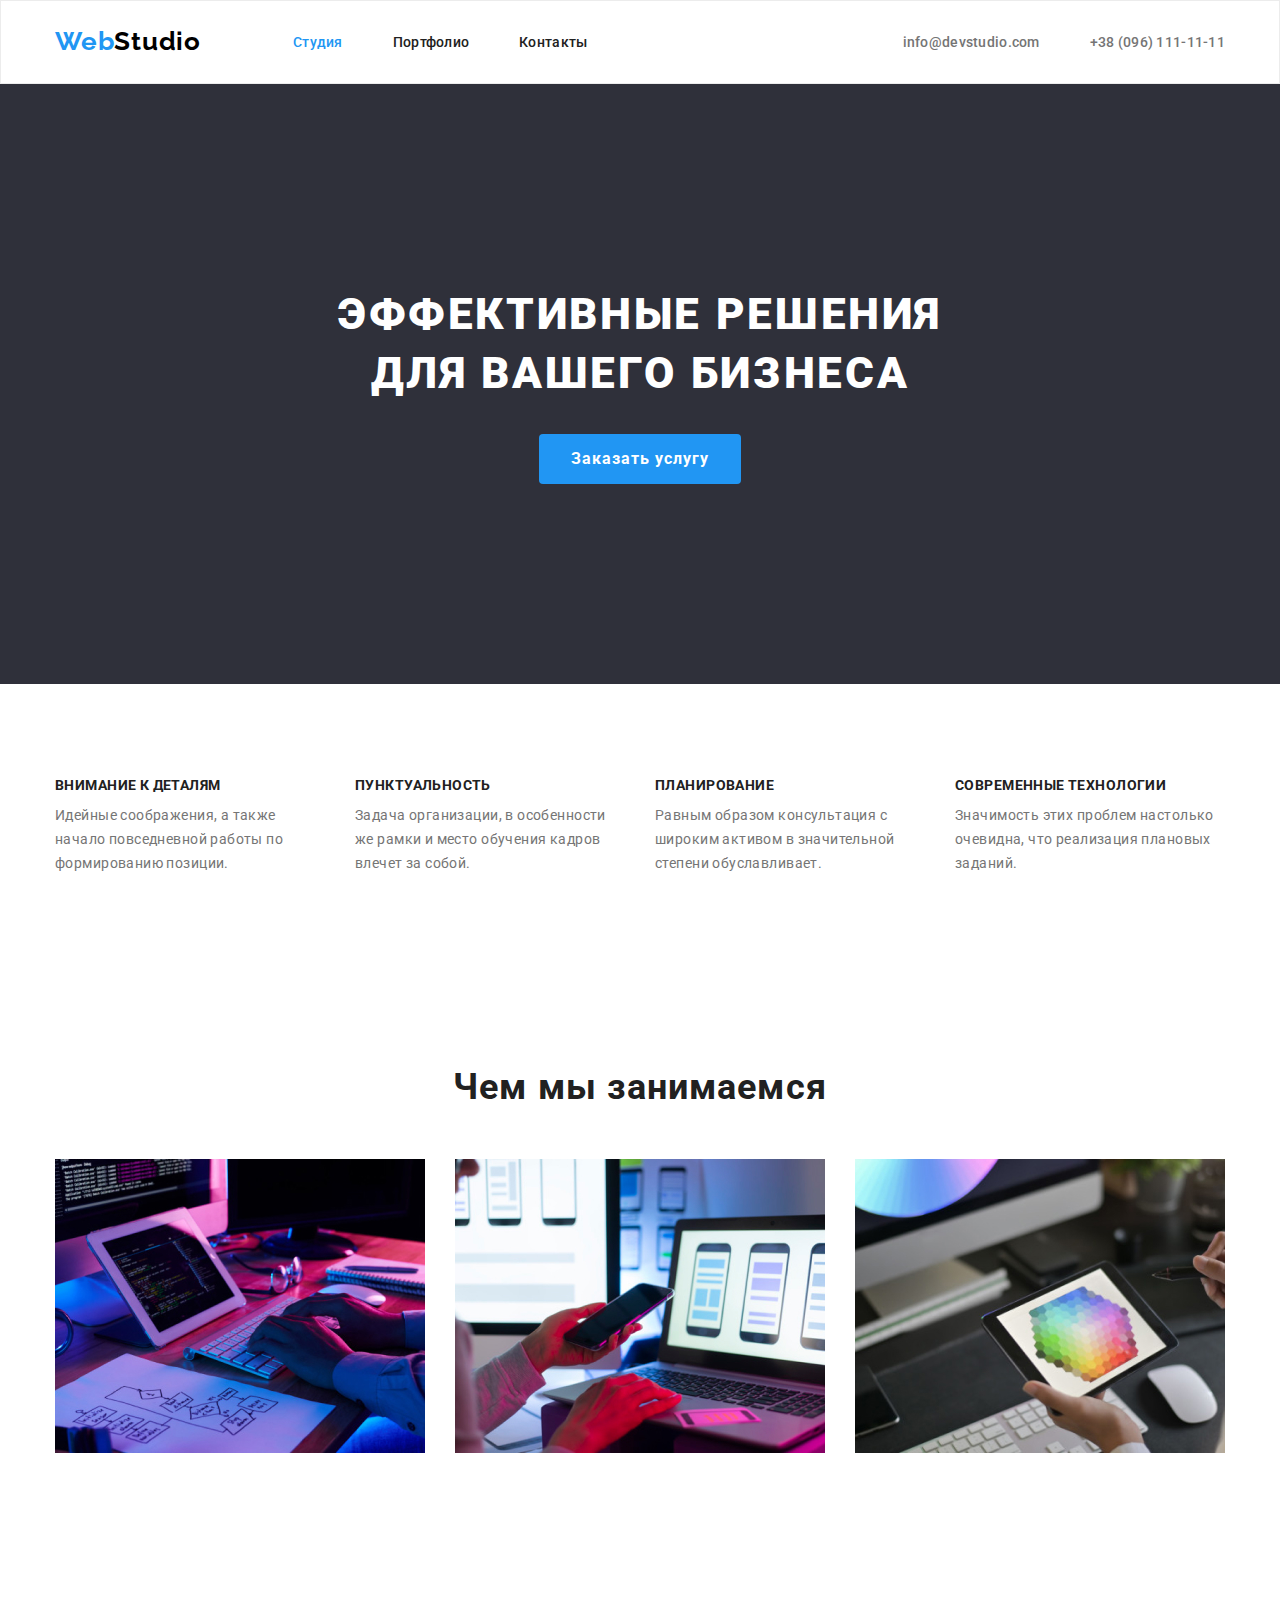
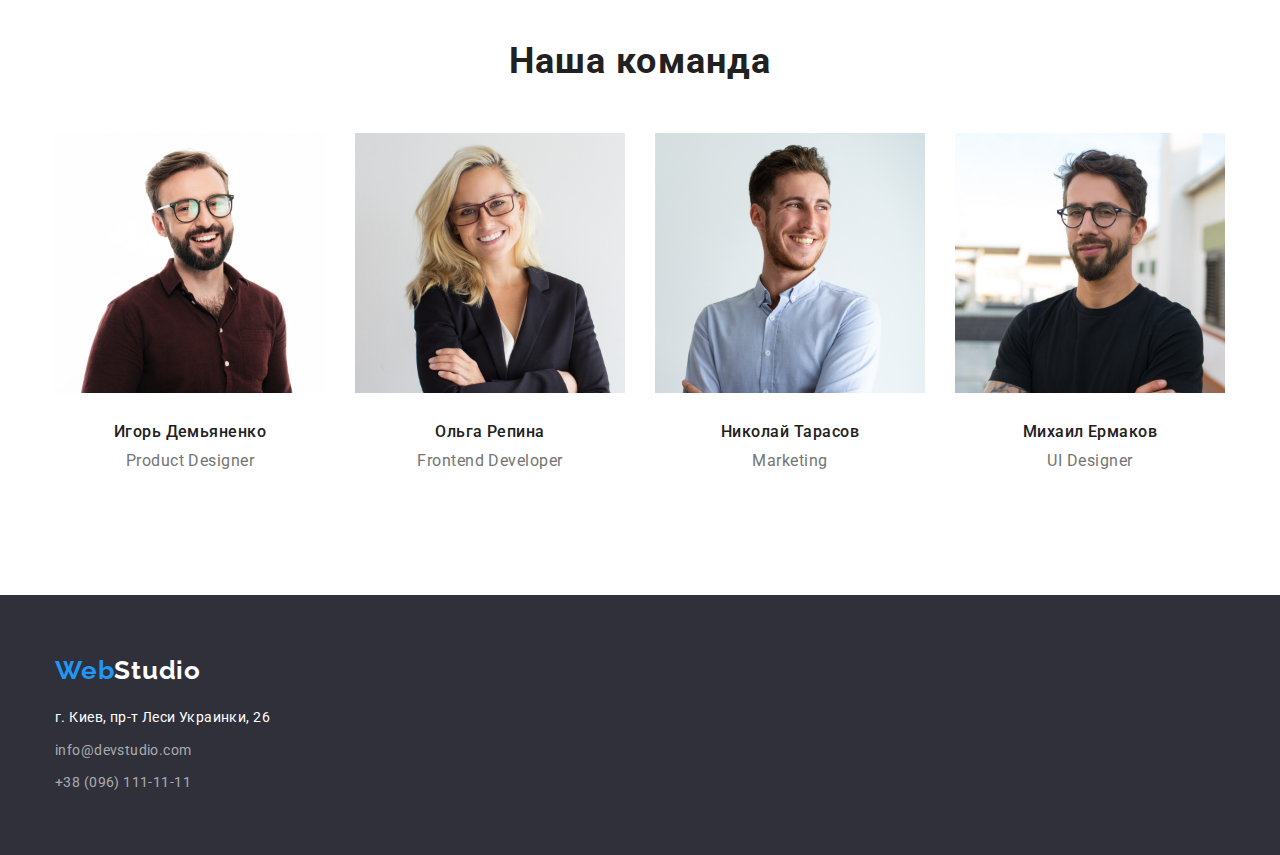
==== commit 6d7a623c: "css mistake the end" ====
--- a/index.html
+++ b/index.html
@@ -212,24 +212,28 @@
   <footer class="footer">
       
       <div class="container">
-        <a href="/" lang="en" class="footer-logo link">
+        <a href="/" lang="en" 
+        class="footer-logo link">
         <span class="logo-web">Web</span>Studio</a>
         <div class="foot-nav">
         <address class="footer-address">
           <ul class="footer-address-list list">
-            <li class="address-list-item-add">
-              <a href="https://goo.gl/maps/7p2n6qCXevgdCQAM8" class="link-address">
+            <li class="footer-address-list-item-add">
+              <a href="https://goo.gl/maps/7p2n6qCXevgdCQAM8" 
+              class="link-address">
                 г. Киев, пр-т Леси Украинки, 26</a>
             </li>
         
-            <li class="address-list-item">
+            <li class="footer-address-list-item">
               <!-- Ссылка на адрес электронной почты  -->
-              <a href="mailto:info@devstudio.com" class="foot-link-mail">
+              <a href="mailto:info@devstudio.com" 
+              class="foot-link-mail">
                 info@devstudio.com</a>
             </li>
-            <li class="address-list-item">
+            <li class="footeraddress-list-item">
               <!-- Ссылка на телефонный номер -->
-              <a href="tel:+380961111111" class="foot-link-tel">
+              <a href="tel:+380961111111" 
+              class="foot-link-tel">
                 +38 (096) 111-11-11</a>
             </li>
           </ul>
@@ -241,5 +245,4 @@
 
   </footer>
 </body>
-
 </html>--- a/css/common.css
+++ b/css/common.css
@@ -64,22 +64,31 @@
   padding: 0 15px;
   margin: 0 auto;
 }
-
+.section {
+  padding-top: 94px;
+  padding-bottom: 94px;
+}
+.portfolio {
+  padding-top: 94px;
+  padding-bottom: 94px;
+  /* border-left: 0px;
+  border-right: 0px;
+  border-top: 1px solid #ececec; */
+}
 /* ================ Heder ==================== */
 .page-header .container {
   display: flex;
   align-items: center;
-
-  /* .page-header {
-     padding-top: 32px;
-     padding-bottom: 32px;
-     background-color: #ccc;
-  }  */
-
-  /* width: 1222px; 
+}
+
+.page-header {
+  border: 1px solid #ececec;
+}
+
+/* width: 1222px; 
     min-height: 105px;
     margin: 0 auto; */
-}
+
 .page-header .logo {
   margin-right: 93px;
 }
@@ -101,6 +110,7 @@
   border: 0px;
   padding-top: 32px;
   padding-bottom: 32px;
+  /* margin-left: 93px; */
 }
 .nav-list-item:not(:last-child) {
   margin-right: 50px;
@@ -213,6 +223,8 @@
 .footer {
   background-color: #2f303a;
   min-height: 252px;
+  padding-top: 60px;
+  padding-bottom: 60px;
 }
 
 .footer-logo {
@@ -226,14 +238,18 @@
 
   display: block;
   width: 145px;
-  padding-top: 60px;
+
   border: 0px;
-  padding-bottom: 20px;
-}
-
-.foot-nav {
+  margin-bottom: 20px;
+}
+
+.footer-address-list {
   min-height: 81px;
 }
+.footer-address-list-item:nth-last-child(2) {
+  /* background-color: orange; */
+  margin: 9px 0;
+}
 .link-address {
   font-style: normal;
   font-weight: 400;
@@ -241,10 +257,11 @@
   line-height: 1.71;
   letter-spacing: 0.03em;
   text-decoration: none;
-  color: #ffffff;
+  color: var(--primary-white-color);
   width: 231px;
   height: 21px;
 }
+
 .foot-link-mail {
   font-style: normal;
   font-weight: 400;
@@ -255,9 +272,6 @@
   color: rgba(255, 255, 255, 0.6);
   width: 231px;
   height: 21px;
-
-  padding-top: 9px;
-  padding-bottom: 9px;
 }
 .foot-link-tel {
   font-style: normal;
@@ -274,22 +288,14 @@
 /* =========-- Футер end --=========== */
 
 /* ==============WORK=========== */
-.work-title {
-  font-weight: 700;
-  font-size: 18px;
-  line-height: 2;
-  letter-spacing: 0.06em;
-  color: var(--title-text-color);
-}
-
-.work-text {
-  font-weight: 400;
-  font-size: 16px;
-  line-height: 1.87;
-  letter-spacing: 0.03em;
-  color: var(--primary-text-color);
-}
 
 .navigation-list-link.current {
   color: var(--accent-color);
 }
+
+/* =======portfolio filtr=========== */
+/* .portfolio-list {
+  display: flex;
+} */
+
+/* projects */
--- a/css/main.css
+++ b/css/main.css
@@ -9,7 +9,7 @@
   display: flex;
   justify-content: center;
   align-items: center;
-  padding: 200px 452px 280px;
+  /* padding: 200px auto 280px; */
 }
 
 /* .hero-bunner {
@@ -57,13 +57,17 @@
 }     */
 /* =========== hero end ============== */
 /* =========== section =========== */
+.section {
+  padding-top: 94px;
+  padding-bottom: 94px;
+}
 /*--приемущества и особенности-->*/ /* ========= skill ========= */
 .skill-list {
   color: var(--primary-text-color);
   display: flex;
   flex-wrap: wrap;
-  margin-top: 94px;
-  margin-bottom: 94px;
+  /* margin-top: 94px;
+  margin-bottom: 94px; */
   margin-left: -30px;
   padding: 0;
 
@@ -110,7 +114,7 @@
 .work-list {
   display: flex;
   margin-top: 50px;
-  margin-bottom: 94px;
+  /* margin-bottom: 94px; */
 }
 .work-list .work-img:not(:last-child) {
   margin-right: 30px;
@@ -130,11 +134,11 @@
 
 /* ========== команда team ========== */
 .section-title-team {
-  margin-top: 188px;
+  /* margin-top: 188px; */
   margin-bottom: 50px;
 }
 .work-list-team {
-  margin-bottom: 94px;
+  /* margin-bottom: 94px; */
   display: flex;
   justify-content: space-between;
 }
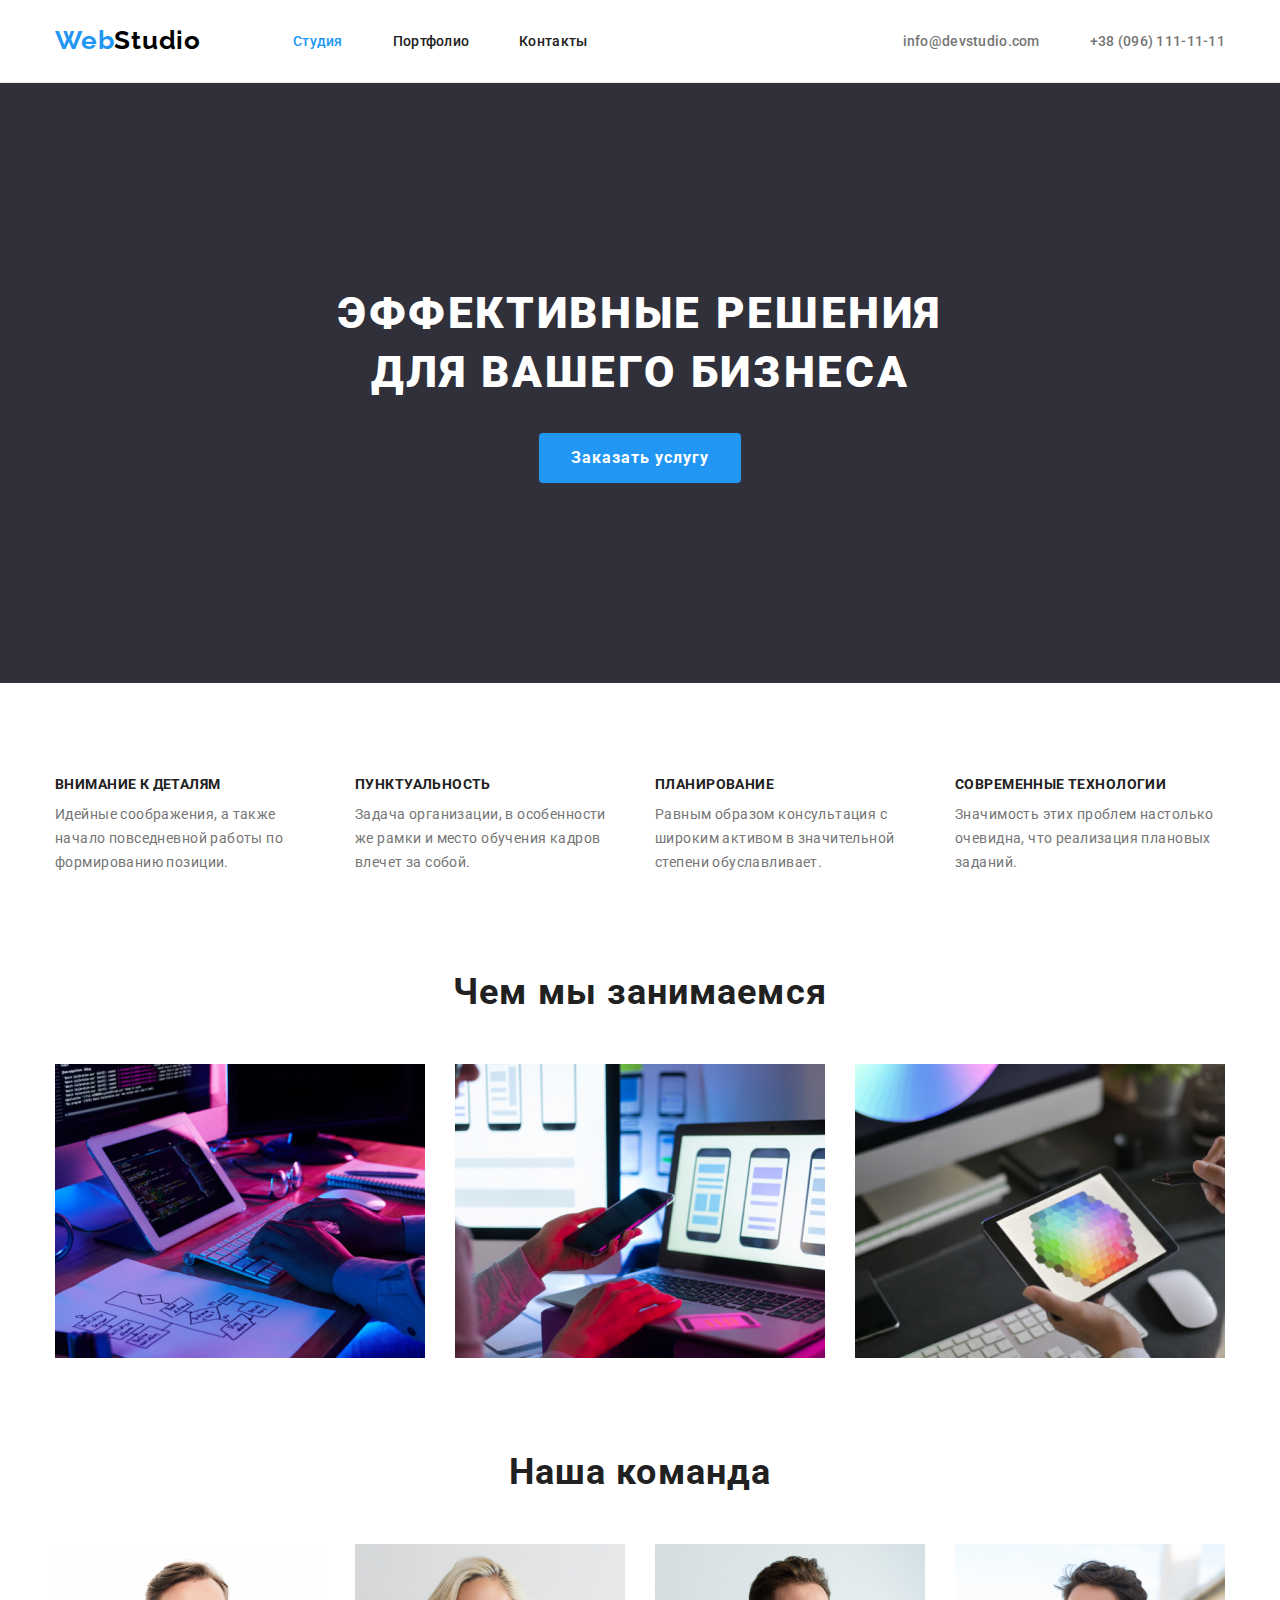
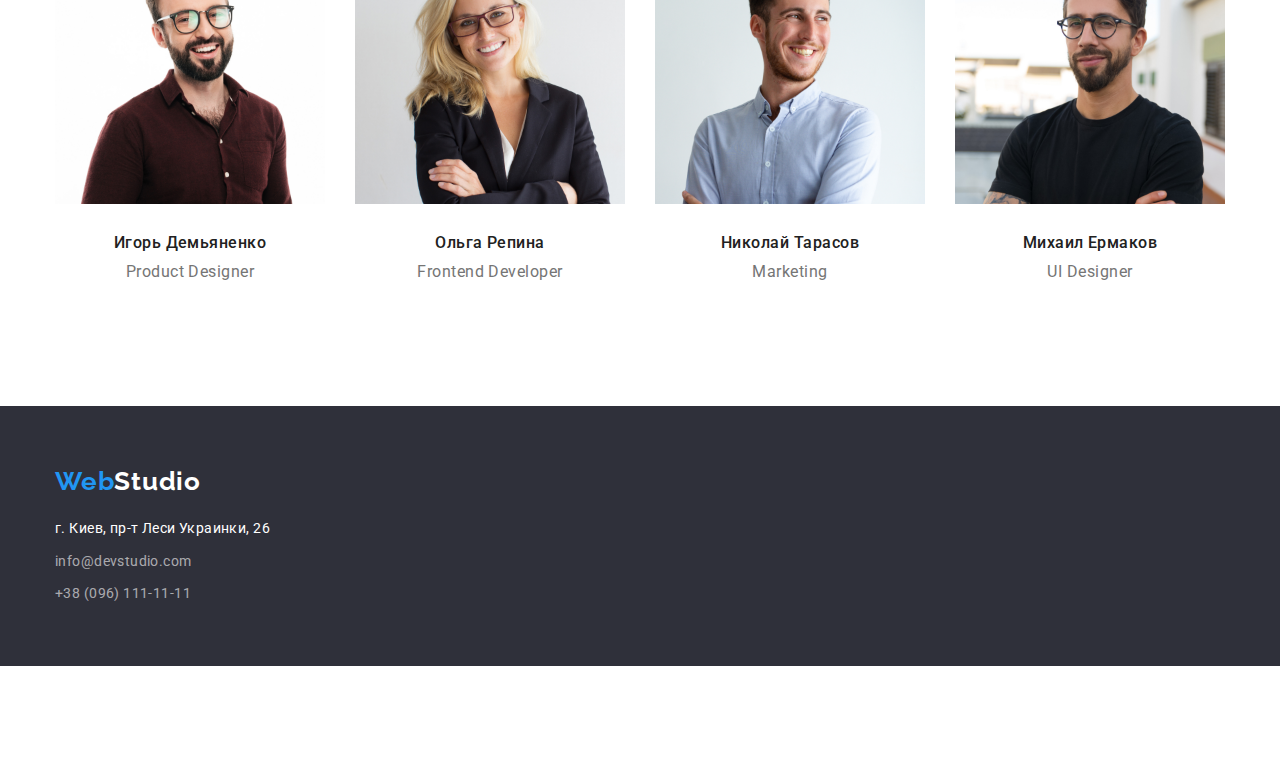
==== commit 6fa7a84e: "finish" ====
--- a/index.html
+++ b/index.html
@@ -22,7 +22,7 @@
   />
 </head>
 
-<body class="page">
+<body class="page section">
   <!-- Шапка сайта -->
   <header class="page-header">
 
@@ -71,7 +71,7 @@
 
   <main class="main">
     <!--герой-->
-    <section class="hero">
+    <section class="hero section">
 
         <div class="container hero-bunner">
           <h1 class="visually-hidden">Студия создания сайтов WebStudio </h1>
--- a/css/common.css
+++ b/css/common.css
@@ -65,8 +65,9 @@
   margin: 0 auto;
 }
 .section {
-  padding-top: 94px;
-  padding-bottom: 94px;
+  margin-bottom: 94px;
+  /* padding-top: 94px; */
+  /* padding-bottom: 94px; */
 }
 .portfolio {
   padding-top: 94px;
@@ -82,7 +83,7 @@
 }
 
 .page-header {
-  border: 1px solid #ececec;
+  border-bottom: 1px solid #ececec;
 }
 
 /* width: 1222px; 
--- a/css/main.css
+++ b/css/main.css
@@ -58,8 +58,8 @@
 /* =========== hero end ============== */
 /* =========== section =========== */
 .section {
-  padding-top: 94px;
-  padding-bottom: 94px;
+  /* padding-top: 94px;*/
+  /* padding-bottom: 94px; */
 }
 /*--приемущества и особенности-->*/ /* ========= skill ========= */
 .skill-list {
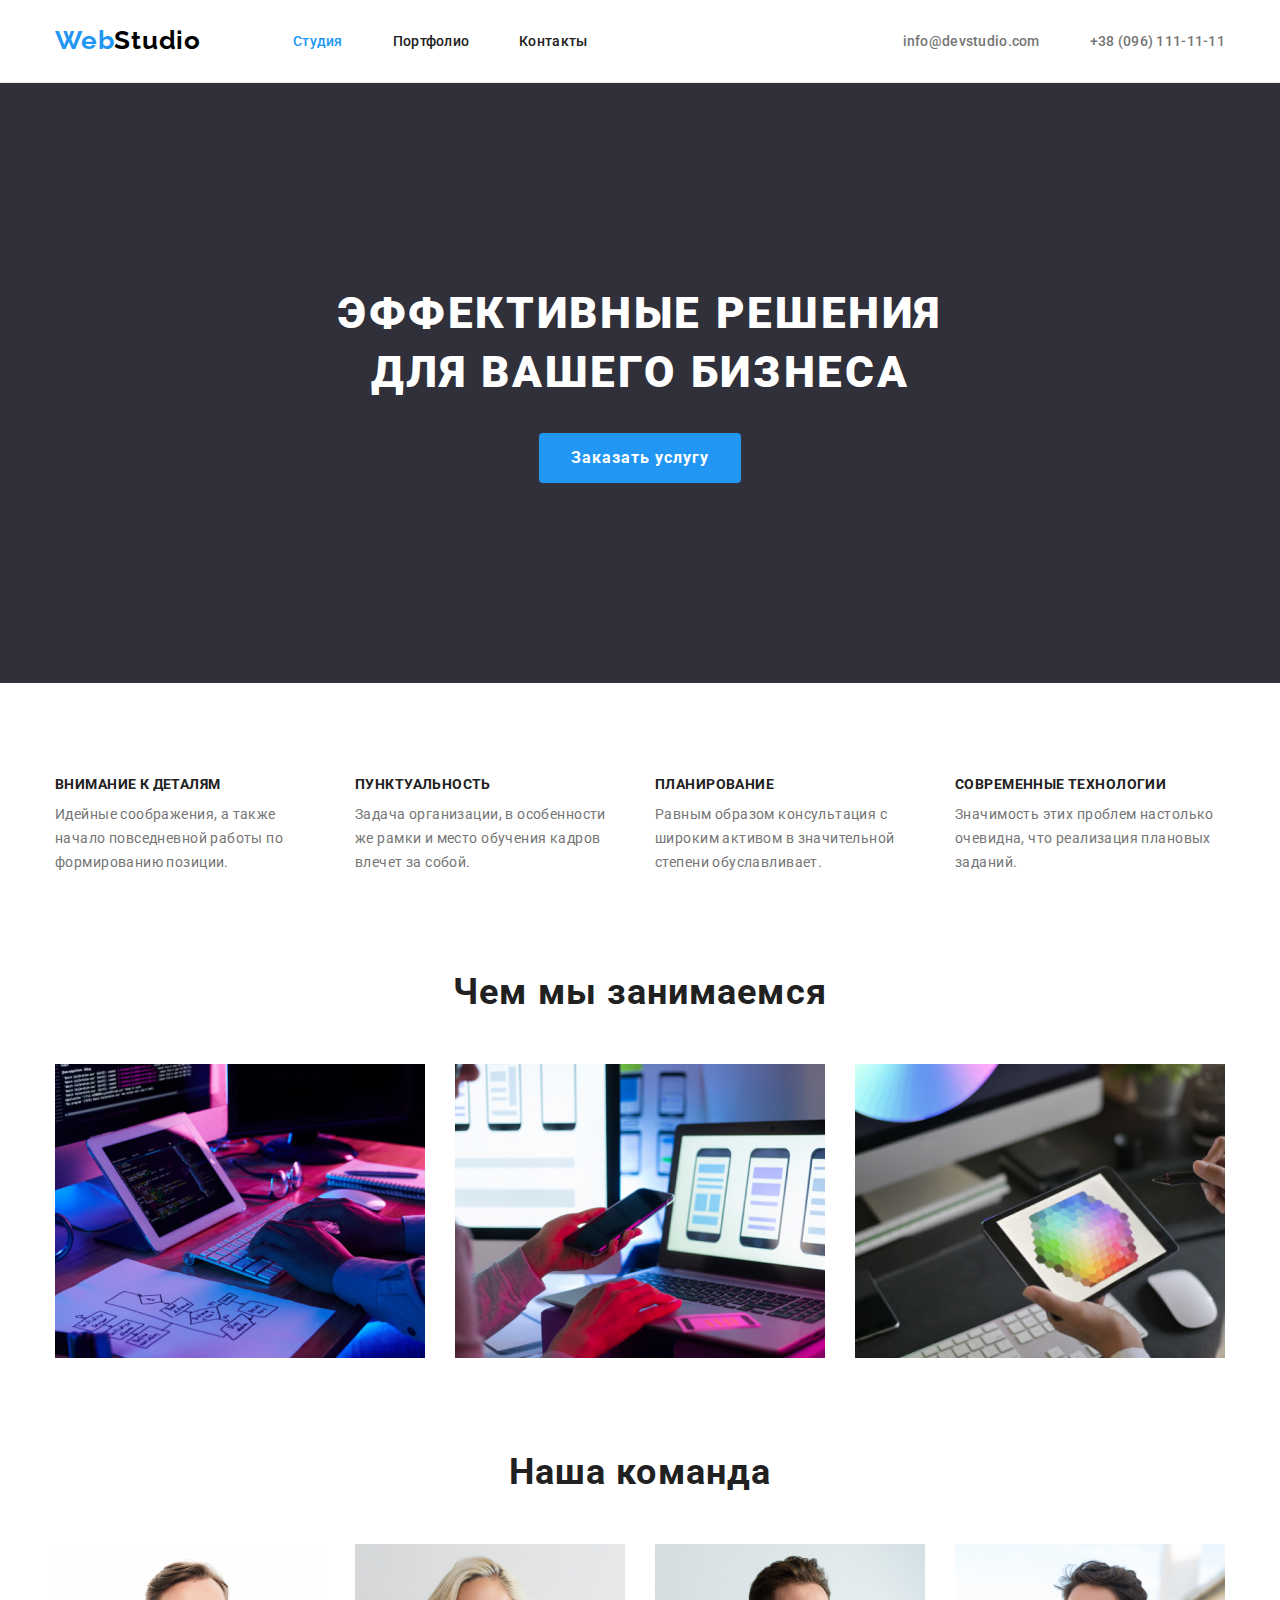
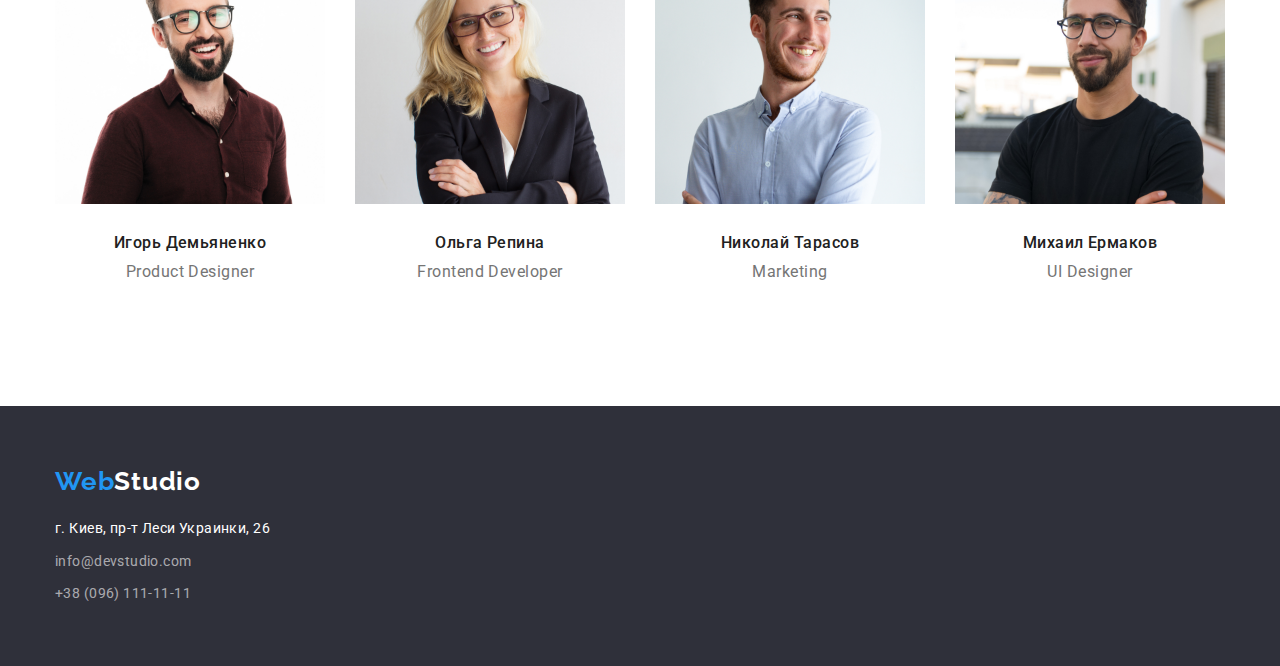
==== commit 150086b1: "finish1" ====
--- a/index.html
+++ b/index.html
@@ -22,7 +22,7 @@
   />
 </head>
 
-<body class="page section">
+<body class="page">
   <!-- Шапка сайта -->
   <header class="page-header">
 
